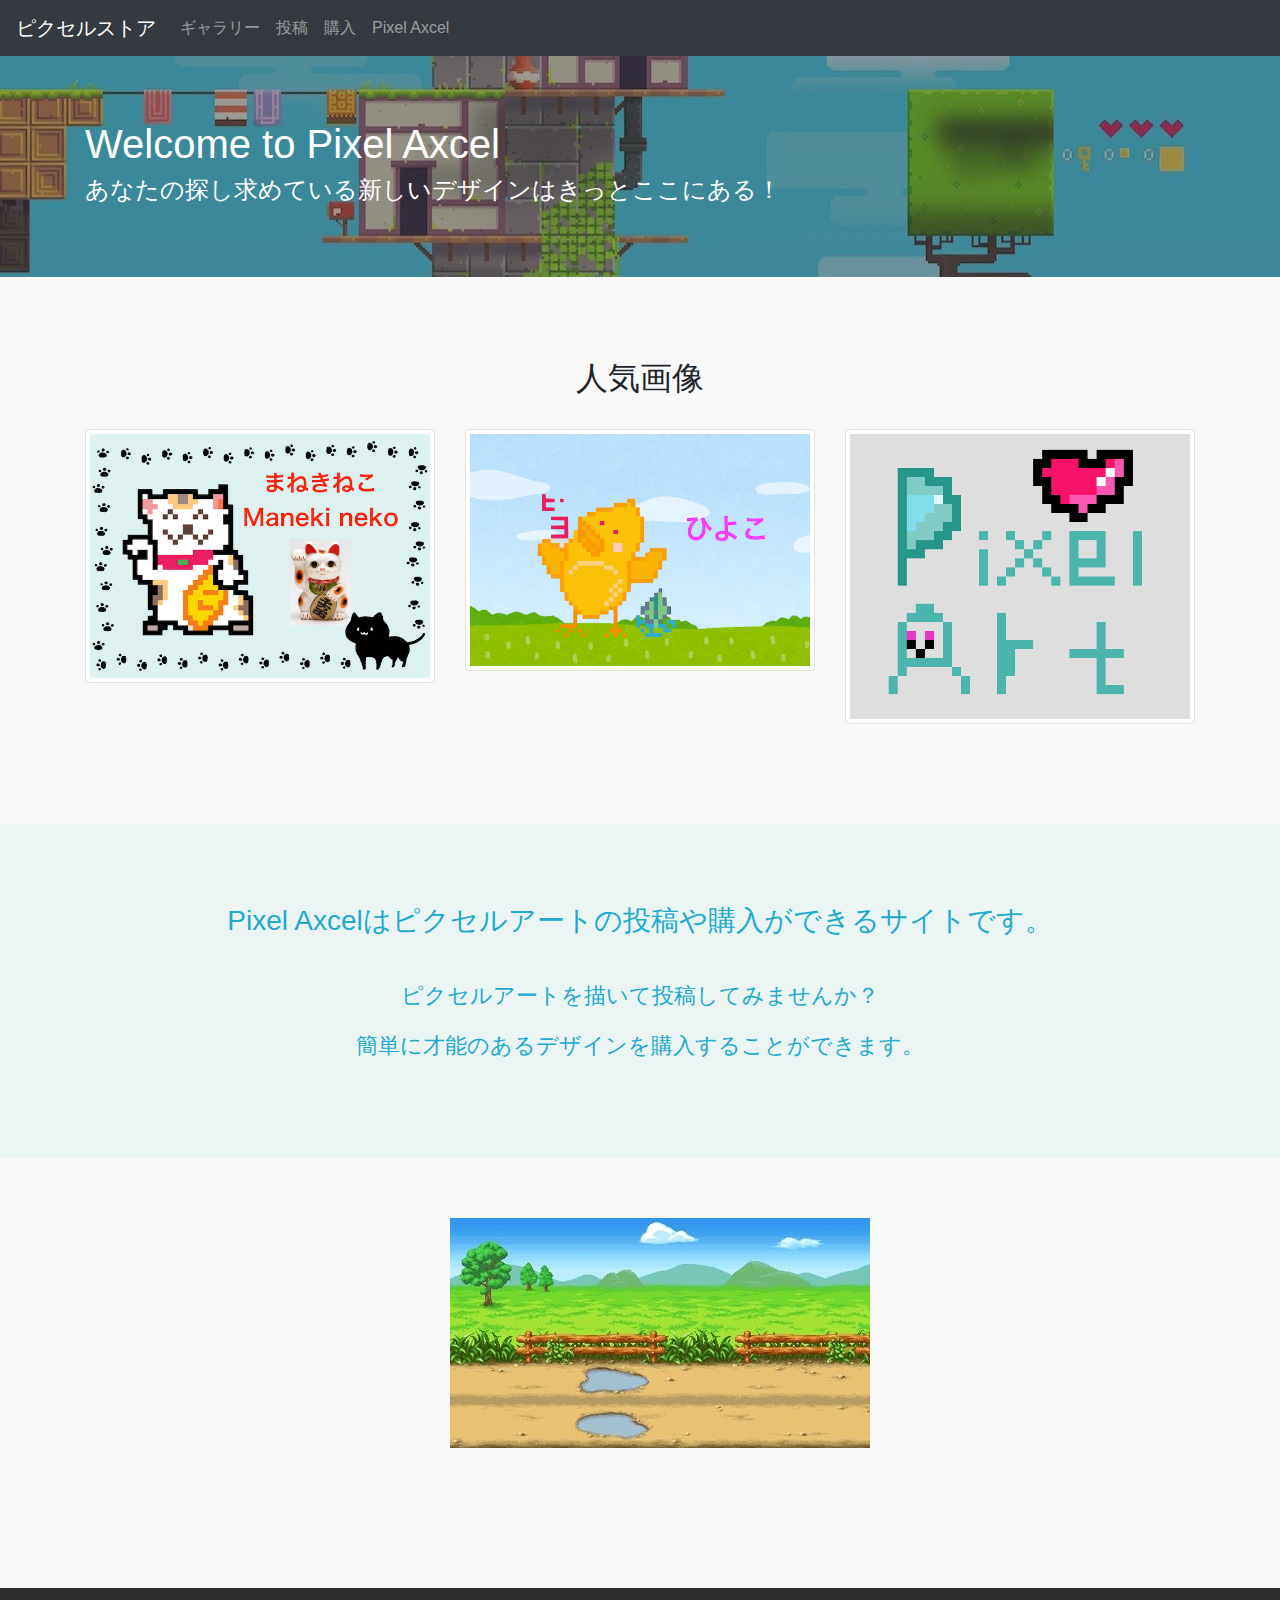
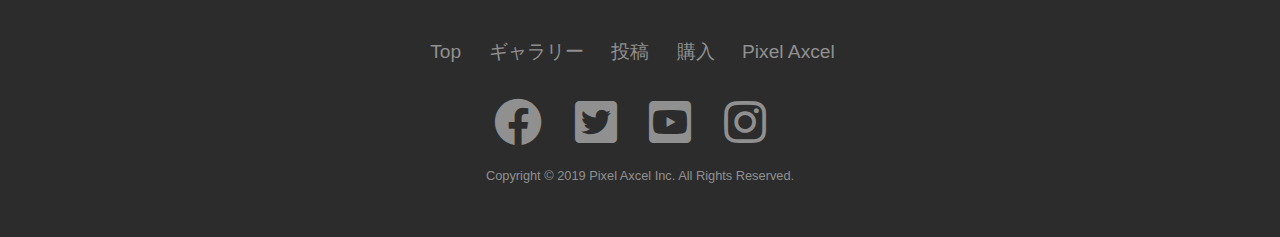
==== index.html @ b19550da "First commit" ====
<!doctype html>
<html lang="en">
  <head>
    <!-- Required meta tags -->
    <meta charset="utf-8">
    <meta name="viewport" content="width=device-width, initial-scale=1, shrink-to-fit=no">

    <!-- Bootstrap CSS -->
    <link rel="stylesheet" href="https://stackpath.bootstrapcdn.com/bootstrap/4.3.1/css/bootstrap.min.css" integrity="sha384-ggOyR0iXCbMQv3Xipma34MD+dH/1fQ784/j6cY/iJTQUOhcWr7x9JvoRxT2MZw1T" crossorigin="anonymous">
    <!-- Optional JavaScript -->
    <!-- jQuery first, then Popper.js, then Bootstrap JS -->
<script
  src="https://code.jquery.com/jquery-1.12.4.js"
  integrity="sha256-Qw82+bXyGq6MydymqBxNPYTaUXXq7c8v3CwiYwLLNXU="
  crossorigin="anonymous"></script>
<script src="https://cdnjs.cloudflare.com/ajax/libs/popper.js/1.14.7/umd/popper.min.js" integrity="sha384-UO2eT0CpHqdSJQ6hJty5KVphtPhzWj9WO1clHTMGa3JDZwrnQq4sF86dIHNDz0W1" crossorigin="anonymous"></script>
<script src="https://stackpath.bootstrapcdn.com/bootstrap/4.3.1/js/bootstrap.min.js" integrity="sha384-JjSmVgyd0p3pXB1rRibZUAYoIIy6OrQ6VrjIEaFf/nJGzIxFDsf4x0xIM+B07jRM" crossorigin="anonymous"></script>
<script src="script.js"></script>
<link rel="stylesheet" href="style.css">
<link rel="stylesheet" href="https://use.fontawesome.com/releases/v5.6.3/css/all.css">
<link rel="shortcut icon" href="favicon.ico">

<title>ピクセルストア　ホーム</title>



<style>

</style>
  </head>
  <body>
  <header>
  <nav class="navbar navbar-expand-md navbar-dark bg-dark ">
  <a class="navbar-brand" href="index.html">ピクセルストア</a>
  <button class="navbar-toggler" type="button" data-toggle="collapse" data-target="#navbarSupportedContent" aria-controls="navbarSupportedContent" aria-expanded="false" aria-label="Toggle navigation">
    <span class="navbar-toggler-icon"></span>
  </button>

  <div class="collapse navbar-collapse" id="navbarSupportedContent">
    <ul class="navbar-nav mr-auto">
      <li class="nav-item">
        <a class="nav-link" href="gallery.html">ギャラリー <span class="sr-only">(current)</span></a>
      </li>
        <li class="nav-item">
        <a class="nav-link" href="post.html">投稿 <span class="sr-only">(current)</span></a>
      </li>
        <li class="nav-item">
        <a class="nav-link" href="purchase.html">購入 <span class="sr-only">(current)</span></a>
      </li>
        <li class="nav-item">
        <a class="nav-link" href="about.html">Pixel Axcel <span class="sr-only">(current)</span></a>
      </li>

 <!--      <li class="nav-item dropdown">
        <a class="nav-link dropdown-toggle" href="#" id="navbarDropdown" role="button" data-toggle="dropdown" aria-haspopup="true" aria-expanded="false">
          Dropdown
        </a>
        <div class="dropdown-menu" aria-labelledby="navbarDropdown">
          <a class="dropdown-item" href="#">Action</a>
          <a class="dropdown-item" href="#">Another action</a>
          <div class="dropdown-divider"></div>
          <a class="dropdown-item" href="#">Something else here</a>
        </div>
      </li> -->
    </ul>
    

  </div>
</nav>
</header>
<div class="wholewrap">
  <div class="wrap2">
    <div class="jumbotron">
      <div class="container">
        <h1>Welcome to Pixel Axcel</h1>
        <h4>あなたの探し求めている新しいデザインはきっとここにある！</h4>
        
      </div>
    </div>


  </div>
  

  <div class="wrap2 container">
    <h2 class="popular-img" style="text-align: center;">人気画像</h2>
    <div class="row">
      <div class="col-sm-4">
        <img src="manekineko.png" alt="manekineko" class="img-thumbnail  no-copy mt-4">
      </div>
      <div class="col-sm-4">
        <img src="piyo.png" alt="hiyoko" class="img-thumbnail  no-copy mt-4">
      </div>
      <div class="col-sm-4">
        <img src="pixelart.png" alt="pixelart" class="img-thumbnail no-copy mt-4">
      </div>
    </div>
 </div><!-- end of Whor2 wrap -->


<div class="wrap_intro_bar">
 <h3 class="intro_bar_title">Pixel Axcelはピクセルアートの投稿や購入ができるサイトです。</h3>
<br>
 <p>ピクセルアートを描いて投稿してみませんか？</p>
 <p>簡単に才能のあるデザインを購入することができます。</p>
</div><!--wrap_intro_bar-->


 
<div class="wrap3 container">
<div class="page-intro">
  <h3 class="page-intro-title">Pixel Axcelの特徴</h3>
  <div class="row">
    <div class="col-sm-6 col-md-4">
      <div class="card mt-4" >
        <div class="card-body">
          <h4 class="card-title mt-3">ギャラリー</h4>
          <div align="center" class="intro-faw" ><i class="far fa-images"></i></div>
          <p class="card-text">世界中からのピクセル画像の投稿がされて、全ての作品をこのギャラリーでご覧頂くことができます。</p>
          <a href="gallery.html" class="btn btn-primary mx-auto d-block" style="border-radius: 5px;">ギャラリーを見る</a>     
          <!-- <button a href="gallery.html" class="btn btn-primary mx-auto d-block">ギャラリーを見る</button>   -->   
        </div>
      </div>
    </div>
        <div class="col-sm-6 col-md-4">
      <div class="card mt-4" >
        <div class="card-body">
          <h4 class="card-title mt-3">投稿</h4>
          <div align="center" class="intro-faw" ><i class="fas fa-pencil-ruler "></i></div>
          <p class="card-text">ぜひ自分の作品を投稿・販売してみませんか？あなたの作品を求めている方は世界中に存在します。投稿も簡単です。</p>       
           <a href="post.html" class="btn btn-primary mx-auto d-block" style="border-radius: 5px;">投稿ページを見る</a>     
        </div>
      </div>
    </div>
        <div class="col-sm-6 col-md-4">
      <div class="card mt-4" >
        <div class="card-body">
          <h4 class="card-title mt-3">購入</h4>
          <div align="center" class="intro-faw" ><i class="fas fa-shopping-cart"></i></div>
          <p class="card-text">あなたが欲しいと思った作品はこちらから購入することができます。お値段もお手頃で、会社のロゴなどにもよく使われています。</p>           
          <a href="purchase.html" class="btn btn-primary mx-auto d-block" style="border-radius: 5px;">購入ページを見る</a>
        </div>
      </div>
    </div>
    <div class="col-sm-6 col-md-4 d-none d-sm-block d-md-none">
      <div class="card mt-4" >
        <div class="card-body">
          <h4 class="card-title mt-3">問い合わせ</h4>
          <div align="center" class="intro-faw" ><i class="fas fa-mail-bulk"></i></div>
          <p class="card-text">ぜひ自分の作品を投稿・販売してみませんか？あなたの作品を求めている方は世界中に存在します。</p>
           <a href="post.html" class="btn btn-primary mx-auto d-block" style="border-radius: 5px;">会社情報を見る</a>       
          <!-- <button a href="#" class="btn btn-primary mx-auto d-block">Card link</button>    -->  
        </div>
      </div>
    </div>
  </div>
</div>
  
    <div id="slideshow container ">
      <ul class="slides mx-auto">
        <li class="slide"><img src="slider1.jpg" alt="slider1"></li>
        <li class="slide"><img src="slider2.jpg" alt="slider2"></li>
        
      </ul> 
    </div>


  </div><!-- end of  wrap3 conatiner -->
　

<!-- Topへ戻る画像 -->
<a id="pagetop" href="#"><img src="https://into-the-program.com/assets/images/icon/icon_backtotop.png" alt="Scroll Top"></a>

<!-- Footer -->
       <footer div class="footer ">
        <div class="container">
            <div class="row">
                <div class="col-sm-12 col-md-12">
                     <ul class="list-inline quicklinks">
                        <li class="list-inline-item"><a href="index.html">Top</a></li>
                        <li class="list-inline-item"><a href="gallery.html">ギャラリー</a></li>
                        <li class="list-inline-item"><a href="post.html">投稿</a></li>  
                        <li class="list-inline-item"><a href="purchase.html">購入</a></li>  
                        <li class="list-inline-item"><a href="about.html">Pixel Axcel</a></li>    
                    </ul>
                </div>
                <div class="col-sm-12 col-md-12">
                    <ul class="list-inline social-buttons">
                        <li class="list-inline-item"><a href="https://www.facebook.com/"><i class="fab fa-facebook fa-3x social-icons" ></i></a>
                        </li>

                        <li class="list-inline-item"><a href="https://twitter.com/"><i class="fab fa-twitter-square fa-3x social-icons"></i></a>
                        </li>
    
                        <li class="list-inline-item"><a href="https://www.youtube.com/"><i class="fab fa-youtube-square fa-3x social-icons"></i></a>
                        </li>

                        <li class="list-inline-item"><a href="https://www.instagram.com/"><i class="fab fa-instagram fa-3x social-icons"></i></a>
                        </li>
                        
                    </ul>
                </div>

                <div class="col-sm-12 col-md-12">
                <span class="copyright"><small>Copyright &copy; 2019 Pixel Axcel Inc. All Rights Reserved.</small></span>
                   
                </div>
            </div>
        </div>
    </footer><!-- End Footer -->
</div>

</body>
</html>
---- style.css ----
body{
	background-color: #F9F9F9;
}
footer{
	background-color: #2C2C2C;
	color: 	#909090;
	text-align: center;
	padding-bottom: 50px;
	padding-top: 50px;
	margin-top: 100px;
}
.jumbotron{
	background:url('toppixel.jpg');
	background-size: cover;
	border-radius: 0px;
 	color:#fff;
}

.popular-img{
	padding-top: 50px;
}
.quicklinks li{
	text-align: center;
	font-size:1.2em;
	margin-bottom: 15px;

}
.quicklinks li a{
	color:#909090;
	margin-right: 15px;

}

.social-icons{
	color:#909090;
  text-decoration: none;
  margin-right: 20px;
}

.social-icons:hover{
	color:#59C3BE;
}

.quicklinks li a:hover{
	color:#D5D4D4;
	text-decoration: none;
}


/* top page middle*/
.card-title{
	text-align: center;

}

.intro-faw .fas{
	font-size: 52px;
	margin:20px 0px;
	color:#59C3BE;
}

.intro-faw .far{
	font-size: 52px;
	margin:20px 0px;
	color:#59C3BE;
}


.page-intro{
	margin-top: 80px;
	margin-bottom: 80px;
}

/*top page upper introcution long bar */
.wrap_intro_bar{
	padding:80px 15px;
	background-color: #EBF6F4;
	margin-top: 100px;


}

.wrap_intro_bar h3{
	text-align: center;
	color: #20A9CD;
}
.wrap_intro_bar{
	text-align: center;
	font-size: 1.4em;
	color: #20A9CD;
}

/* To top page*/
#pagetop {
  position: fixed;
  right: 0;
  bottom: 0;
  width: 50px;
  height: 60px;
  z-index: 5;
}

#pagetop img {
  width: 40px;
  height: auto;
 
}

/* 投稿・販売ページ*/
.post_title{
	color:#59C3BE;
	margin: 40px 0px 15px;
	margin-bottom: 30px;
}

.appeal{
	font-size: 1.2em;
}

.posting-title{
	border-bottom:5px solid #20A9CD;
	margin-top: 50px;
	margin-bottom: 20px;
}

/* 一定文字以内だと赤文字*/
.over30letters{
	color:green;
}
.over20letters{
	color:orange;
	box-shadow: 
}
.over10letters{
	color:red;
}


/*selling-section 販売価格などの見積もり　*/
.selling-title{
	margin-top: 120px;
	border-bottom:5px solid #20A9CD;
}
.selling-section{
	padding: 40px 15px;
	background-color: #EBF6F4;

}
#estimated_profit{
	margin-left: 30px;
	font-size: 1.6em;
}


.tag-title{
	margin-top: 120px;
	border-bottom:5px solid #20A9CD;
}

.tag-section{
	padding: 20px 15px 100px 15px;
	background-color: #EBF6F4;

}

.tagarea{
	margin-bottom: 40px;
}

#tagarea {
	border: 1px solid #3EA3A6;
	border-radius: 5px;
	padding:5px;
	width:100%;
	text-align: center;
}
#tagarea:hover {
	cursor:pointer;
	background-color: #8DC38A;
	color:#FFF;
	transition: 0.3s; 
}

.datasend{
	margin-top: 50px;
}

.marginbtm{
	margin-bottom: 285px;
}


/*注文画面*/
.billing-title{
	margin-top: 40px;
	border-bottom:5px solid #20A9CD;
}

.purchase-section{
	padding: 15px 15px;
	background-color: #EBF6F4;
}

/*国内と海外の発送住所*/
.radioaddess{
	margin-top: 20px;
}
.addressDisplay{
	margin-top: 20px;
}

.address{
display: none;
}
.address_domestic{
	display: block;
}

.datepicker{
	margin: 20px 0px 30px 0px;
}
.billconfirmation-title{
	margin-top: 50px;
	border-bottom:5px solid #20A9CD;
}


.billconfirmation-section{
	background-color: #EBF6F4;
	padding: 15px 15px;
	margin-bottom: 60px;
}

/* 国内と海外での配送料の分別　*/

.shipping_fee{

}

.shipping_kokunai{
	display: block;
}


/* パスワード確認で不一致の時　*/
.confirmPassword{
	color:red;
}



/* ギャラリーページ　*/
.gallery-title{
	margin-top: 60px;
	border-bottom:5px solid #20A9CD;
}

.gallery-section{
	padding: 20px 15px 100px 15px;
	background-color: #EBF6F4;

}


/* gallery ページ */
.wrap3{
	margin-top: 60px;
}

/* タブのCSS */
ul.tabs{
list-style: none;
}

ul.tabs li{
	float:left;
	margin-right: 10px;
	padding: 10px 30px;
	background-color: #177EBD;
	color:#FFF;
	cursor: pointer;
	margin-left: -40px;
	margin-right: 50px;
	border-radius: 5px 5px 0 0;
}

ul.tabs li:hover{
	color:#FFF;
	background-color: #4F9AC8;
}

ul.tabs li.active{
	background-color: #9DA3A6;

}

.tabitem{
	clear:both;
	width:100%;
	display:none;
	background-color: #EBF6F4;

}
.active{
	display:block;
}

.tabitem{
padding:20px;
border-top: 2px solid #20A9CD;
}


.sidebar_fixed {
  position: fixed;
  top: 0;
  left: 40;
  z-index: 1;
  width:15%;
}



/*top page スライダー　*/
#slideshow{
 	width:460px;
	height:230px;

}
.slides{
	text-align: center;
	width:460px;
	height:230px;
	overflow:hidden;
}

.slide{
	float:left;
	list-style: none;
		width:460px;
	height:230px;
}
/* End page スライダー　*/


.hoverspice{
	overflow: hidden;
}

.hoverspice img:hover{
	transform: scale(1.1);
	transition-duration: 0.3s;
	background: #0B0202;
	opacity: 0.8;
}
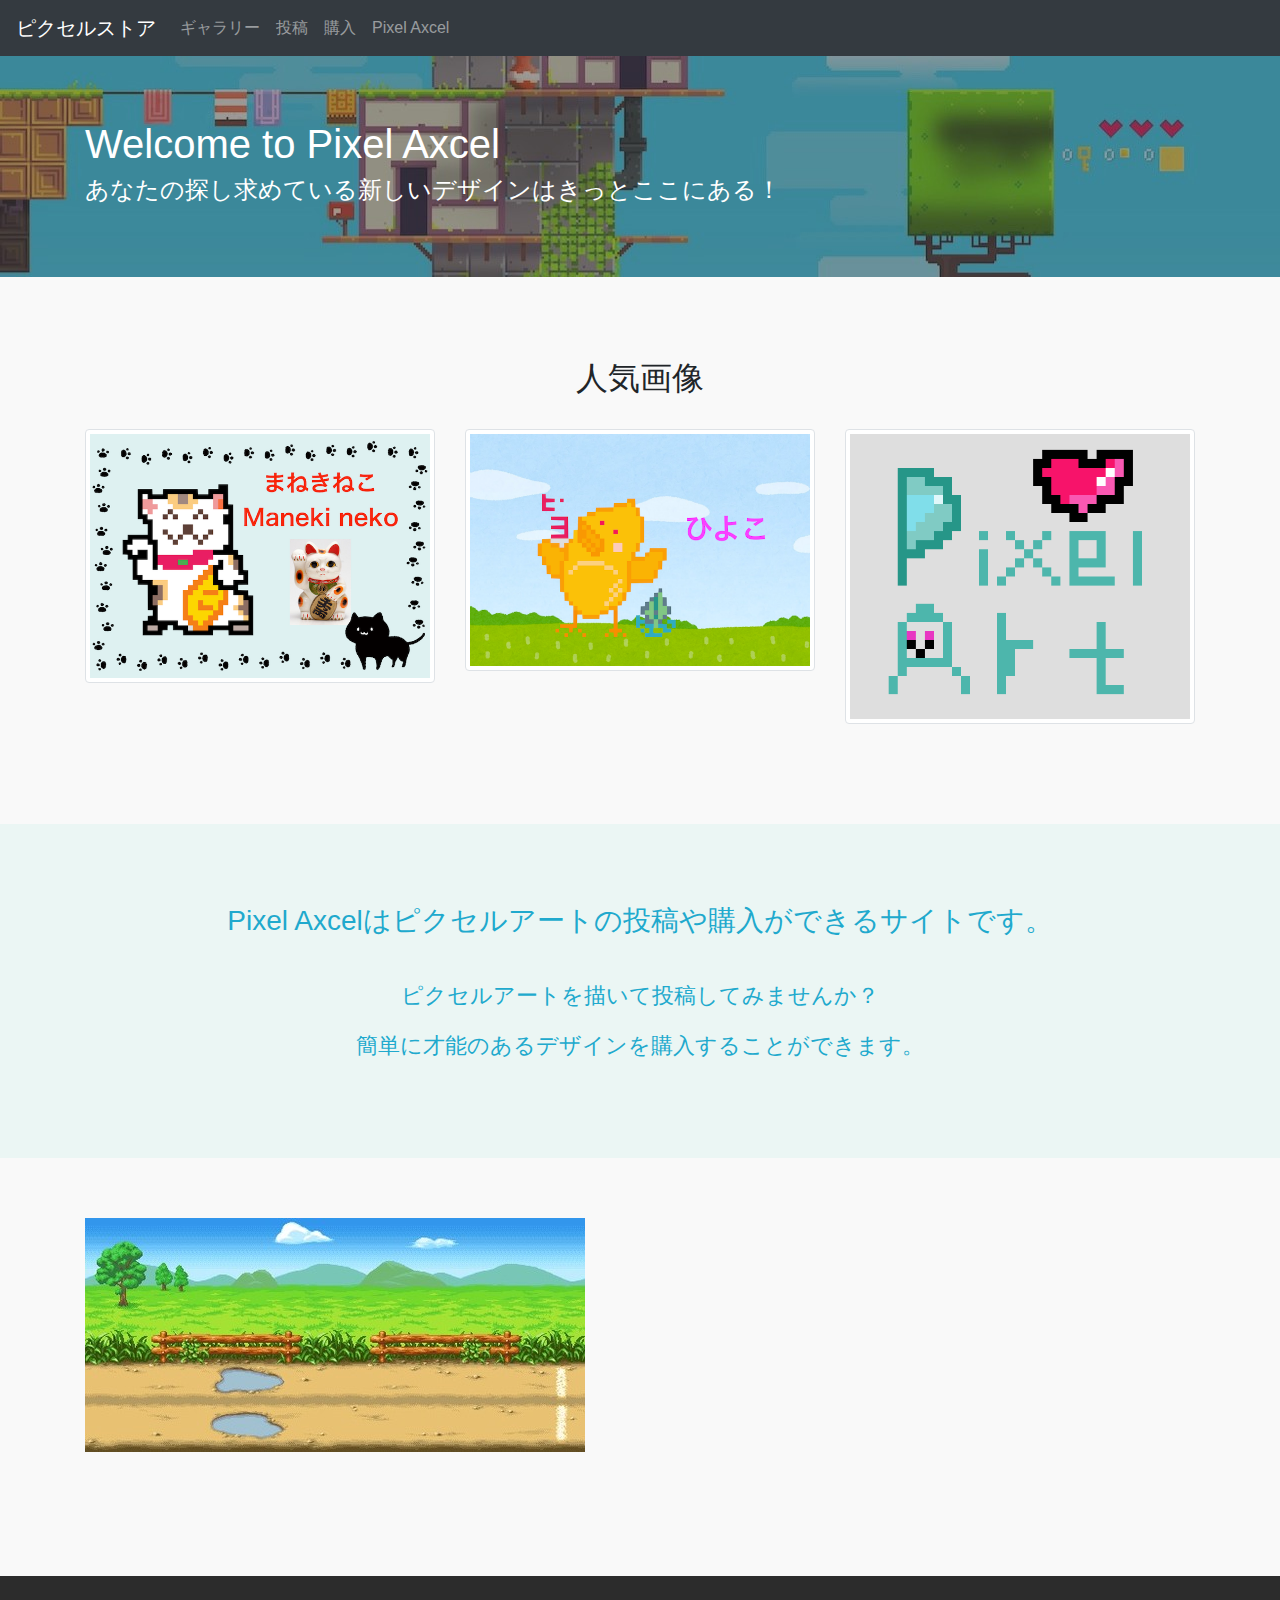
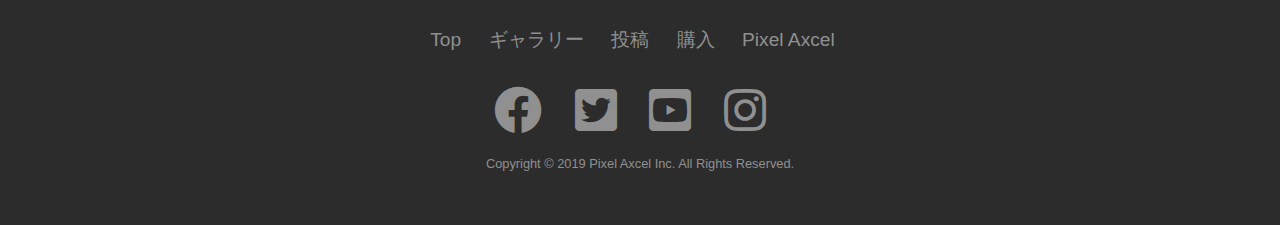
==== commit cc3cf7d0: "Add new pictures" ====
--- a/index.html
+++ b/index.html
@@ -157,11 +157,7 @@
 </div>
   
     <div id="slideshow container ">
-      <ul class="slides mx-auto">
-        <li class="slide"><img src="slider1.jpg" alt="slider1"></li>
-        <li class="slide"><img src="slider2.jpg" alt="slider2"></li>
-        
-      </ul> 
+      <img src="slider1.jpg" class="img-fluid" alt="slider1">
     </div>
 
 
--- a/style.css
+++ b/style.css
@@ -321,27 +321,6 @@
 
 
 
-/*top page スライダー　*/
-#slideshow{
- 	width:460px;
-	height:230px;
-
-}
-.slides{
-	text-align: center;
-	width:460px;
-	height:230px;
-	overflow:hidden;
-}
-
-.slide{
-	float:left;
-	list-style: none;
-		width:460px;
-	height:230px;
-}
-/* End page スライダー　*/
-
 
 .hoverspice{
 	overflow: hidden;
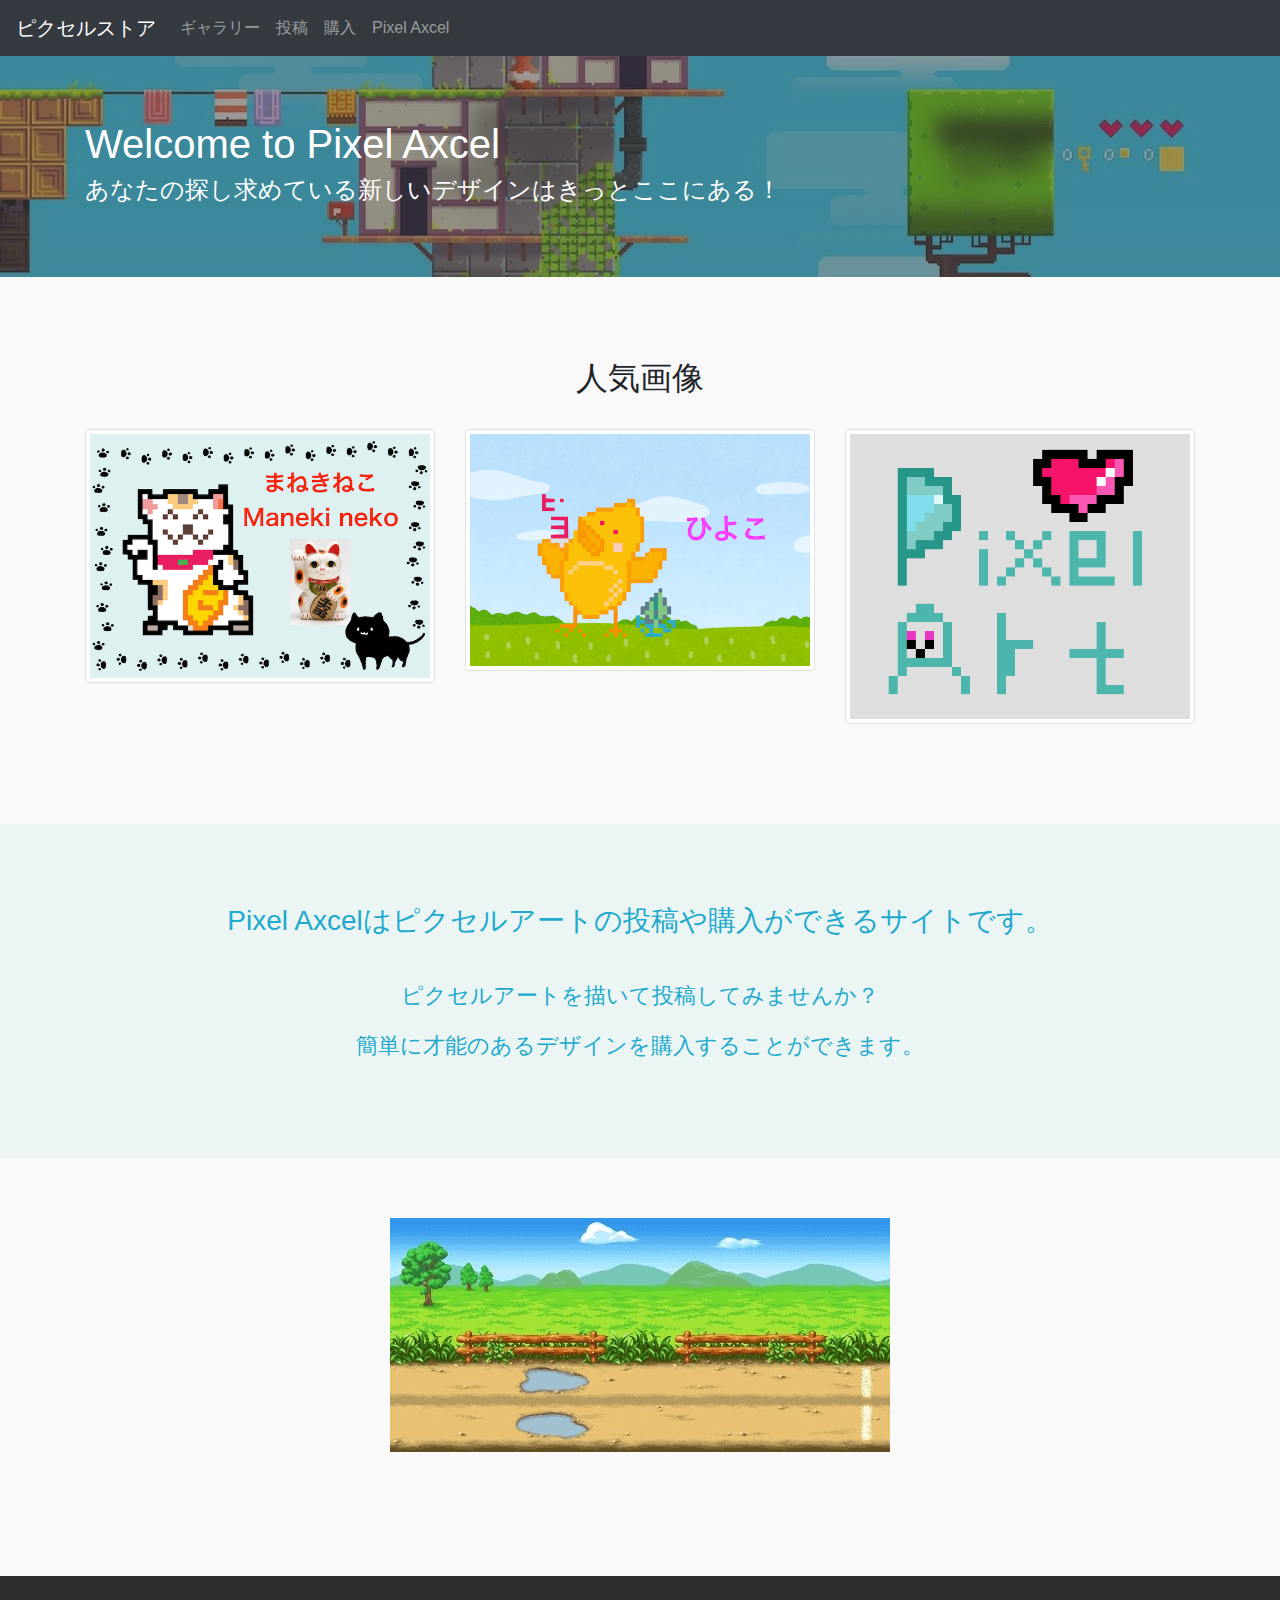
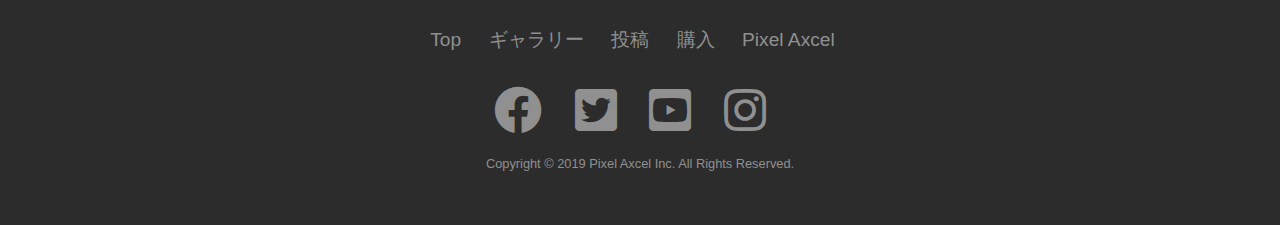
==== commit 710455dd: "centering image" ====
--- a/index.html
+++ b/index.html
@@ -156,8 +156,8 @@
   </div>
 </div>
   
-    <div id="slideshow container ">
-      <img src="slider1.jpg" class="img-fluid" alt="slider1">
+    <div id="slideshow">
+      <img src="slider1.jpg" class="img-fluid mx-auto d-block" alt="slider1">
     </div>
 
 
--- a/style.css
+++ b/style.css
@@ -333,3 +333,5 @@
 	opacity: 0.8;
 }
 
+
+
